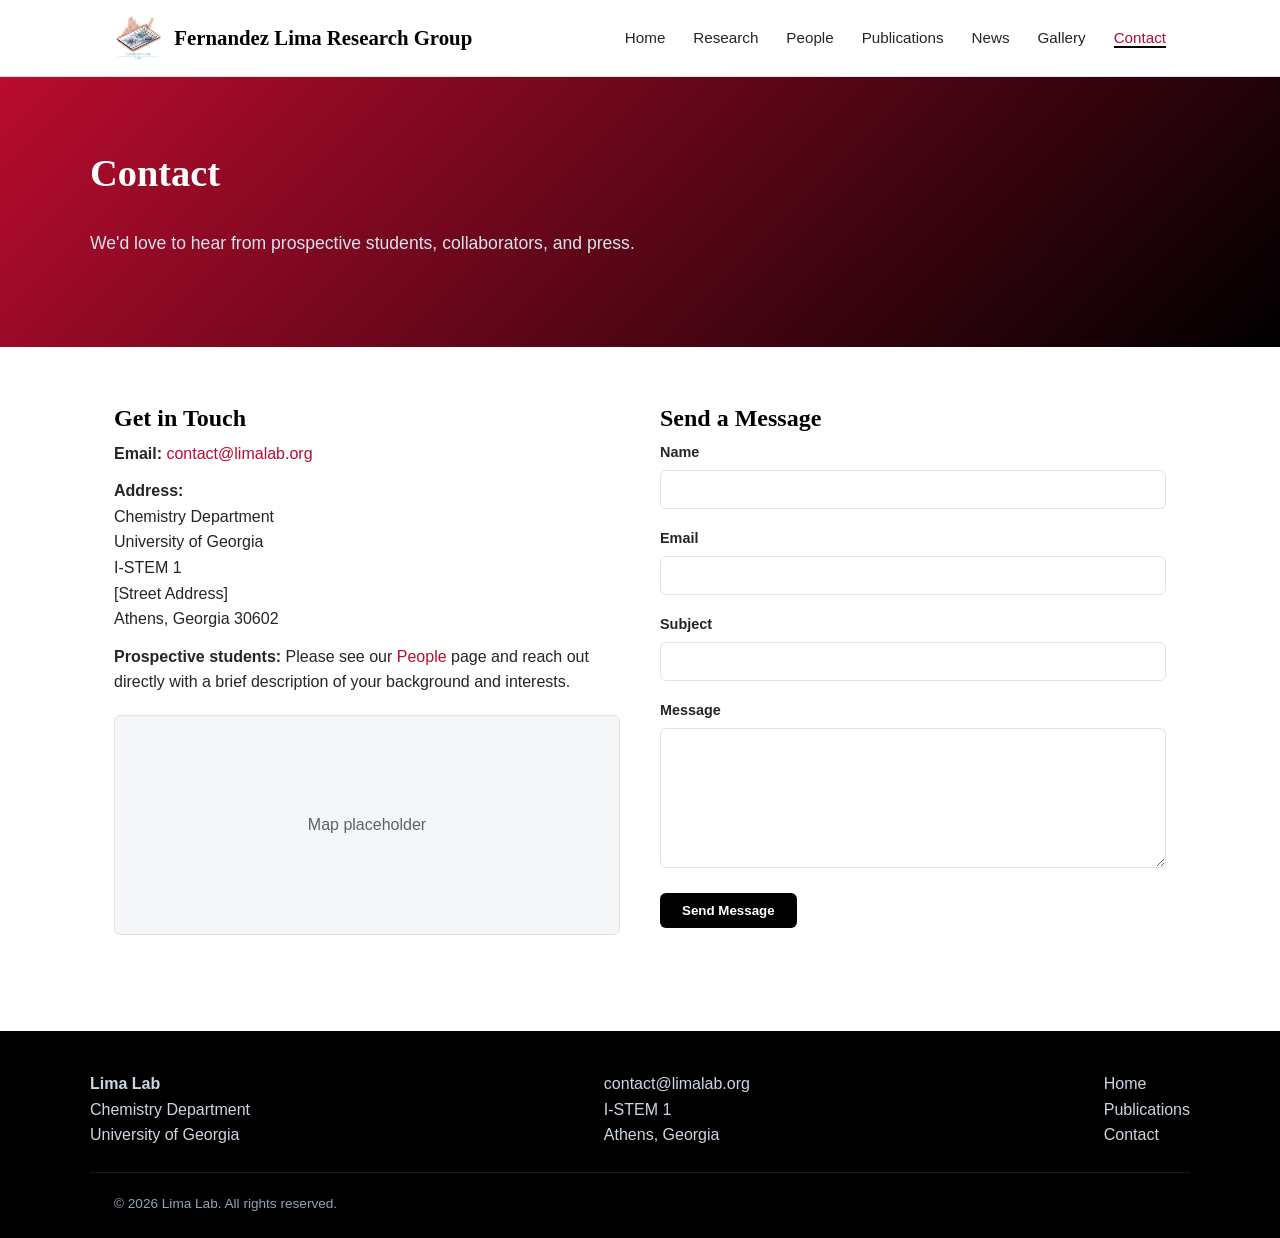
==== contact.html @ a319bb44 "Initial commit: Fernandez Lima Research Group website" ====
<!DOCTYPE html>
<html lang="en">
<head>
  <meta charset="UTF-8" />
  <meta name="viewport" content="width=device-width, initial-scale=1.0" />
  <title>Contact — Lima Lab</title>
  <meta name="description" content="Get in touch with Lima Lab." />
  <link rel="stylesheet" href="css/style.css" />
</head>
<body>

  <header class="site-header">
    <div class="nav-wrap">
      <a href="index.html" class="brand">
        <img src="images/logowebsite_image.png" alt="Fernández-Lima Lab logo" class="brand-mark" />
        Fernandez Lima Research Group
      </a>
      <button class="nav-toggle" aria-label="Toggle navigation" aria-expanded="false">
        <span class="nav-toggle-bar"></span>
        <span class="nav-toggle-bar"></span>
        <span class="nav-toggle-bar"></span>
      </button>
      <nav class="main-nav">
        <ul>
          <li><a href="index.html">Home</a></li>
          <li><a href="research.html">Research</a></li>
          <li><a href="people.html">People</a></li>
          <li><a href="publications.html">Publications</a></li>
          <li><a href="news.html">News</a></li>
          <li><a href="gallery.html">Gallery</a></li>
          <li><a href="contact.html" class="active">Contact</a></li>
        </ul>
      </nav>
    </div>
  </header>

  <section class="hero">
    <div class="hero-inner">
      <h1>Contact</h1>
      <p>We'd love to hear from prospective students, collaborators, and press.</p>
    </div>
  </section>

  <section>
    <div class="container">
      <div class="contact-grid">
        <div class="contact-info">
          <h2 class="section-title">Get in Touch</h2>
          <p><strong>Email:</strong> <a href="mailto:contact@limalab.org">contact@limalab.org</a></p>
          <p><strong>Address:</strong><br />
            Chemistry Department<br />
            University of Georgia<br />
            I-STEM 1<br />
            [Street Address]<br />
            Athens, Georgia 30602
          </p>
          <p><strong>Prospective students:</strong> Please see our <a href="people.html">People</a> page and
            reach out directly with a brief description of your background and interests.</p>
          <div class="map-placeholder">Map placeholder</div>
        </div>

        <form class="contact-form">
          <h2 class="section-title">Send a Message</h2>
          <label for="name">Name</label>
          <input type="text" id="name" name="name" required />

          <label for="email">Email</label>
          <input type="email" id="email" name="email" required />

          <label for="subject">Subject</label>
          <input type="text" id="subject" name="subject" />

          <label for="message">Message</label>
          <textarea id="message" name="message" required></textarea>

          <button type="submit" class="btn">Send Message</button>
        </form>
      </div>
    </div>
  </section>

  <footer class="site-footer">
    <div class="footer-inner">
      <div>
        <strong>Lima Lab</strong><br />
        Chemistry Department<br />
        University of Georgia
      </div>
      <div>
        <a href="mailto:contact@limalab.org">contact@limalab.org</a><br />
        I-STEM 1<br />
        Athens, Georgia
      </div>
      <div>
        <a href="index.html">Home</a><br />
        <a href="publications.html">Publications</a><br />
        <a href="contact.html">Contact</a>
      </div>
    </div>
    <div class="footer-bottom container">
      &copy; 2026 Lima Lab. All rights reserved.
    </div>
  </footer>

  <script src="js/main.js"></script>
</body>
</html>
---- css/style.css ----
/* ===== Variables ===== */
:root {
  --color-primary: #ba0c2f;
  --color-primary-dark: #000000;
  --color-accent: #000000;
  --color-bg: #ffffff;
  --color-bg-alt: #f4f6f8;
  --color-text: #232527;
  --color-text-muted: #5b636a;
  --color-border: #e0e4e8;
  --max-width: 1100px;
  --radius: 6px;
  --font-body: -apple-system, BlinkMacSystemFont, "Segoe UI", Helvetica, Arial, sans-serif;
  --font-heading: Georgia, "Times New Roman", serif;
}

/* ===== Reset ===== */
* {
  box-sizing: border-box;
}

html {
  scroll-behavior: smooth;
}

body {
  margin: 0;
  font-family: var(--font-body);
  color: var(--color-text);
  background: var(--color-bg);
  line-height: 1.6;
}

img {
  max-width: 100%;
  display: block;
}

a {
  color: var(--color-primary);
  text-decoration: none;
}

a:hover {
  text-decoration: underline;
}

h1, h2, h3, h4 {
  font-family: var(--font-heading);
  color: var(--color-primary-dark);
  line-height: 1.25;
  margin-top: 0;
}

.container {
  max-width: var(--max-width);
  margin: 0 auto;
  padding: 0 24px;
}

/* ===== Header ===== */
.site-header {
  background: var(--color-bg);
  border-bottom: 1px solid var(--color-border);
  position: sticky;
  top: 0;
  z-index: 100;
}

.nav-wrap {
  display: flex;
  align-items: center;
  justify-content: space-between;
  padding: 16px 24px;
  max-width: var(--max-width);
  margin: 0 auto;
}

.brand {
  display: flex;
  align-items: center;
  gap: 12px;
  font-family: var(--font-heading);
  font-size: 1.3rem;
  font-weight: bold;
  color: var(--color-primary-dark);
}

.brand:hover {
  text-decoration: none;
}

.brand-mark {
  height: 44px;
  width: auto;
  flex-shrink: 0;
}

.nav-toggle {
  display: none;
  background: none;
  border: 1px solid var(--color-border);
  border-radius: var(--radius);
  padding: 8px 10px;
  cursor: pointer;
}

.nav-toggle-bar {
  display: block;
  width: 20px;
  height: 2px;
  background: var(--color-text);
  margin: 4px 0;
}

.main-nav ul {
  list-style: none;
  display: flex;
  gap: 28px;
  margin: 0;
  padding: 0;
}

.main-nav a {
  color: var(--color-text);
  font-size: 0.95rem;
  font-weight: 500;
}

.main-nav a.active,
.main-nav a:hover {
  color: var(--color-primary);
  text-decoration: none;
  border-bottom: 2px solid var(--color-accent);
}

/* ===== Hero ===== */
.hero {
  background: linear-gradient(135deg, var(--color-primary) 0%, var(--color-primary-dark) 100%);
  color: #fff;
  padding: 72px 24px;
}

.hero-inner {
  max-width: var(--max-width);
  margin: 0 auto;
}

.hero h1 {
  color: #fff;
  font-size: 2.4rem;
  max-width: 720px;
}

.hero p {
  max-width: 640px;
  font-size: 1.1rem;
  color: #dbe4ee;
}

.hero .btn {
  margin-top: 12px;
}

/* ===== Buttons ===== */
.btn {
  display: inline-block;
  background: var(--color-accent);
  color: #fff;
  padding: 10px 22px;
  border-radius: var(--radius);
  font-weight: 600;
  border: none;
  cursor: pointer;
}

.btn:hover {
  background: #2a2a2a;
  text-decoration: none;
}

.btn-outline {
  background: transparent;
  border: 1px solid #fff;
  color: #fff;
}

.btn-outline:hover {
  background: rgba(255, 255, 255, 0.1);
}

/* ===== Sections ===== */
section {
  padding: 56px 0;
}

section.alt {
  background: var(--color-bg-alt);
}

.section-title {
  margin-bottom: 8px;
}

.section-lede {
  color: var(--color-text-muted);
  max-width: 640px;
  margin-bottom: 32px;
}

/* ===== Cards / Grids ===== */
.grid {
  display: grid;
  gap: 24px;
}

.grid-3 {
  grid-template-columns: repeat(3, 1fr);
}

.grid-2 {
  grid-template-columns: repeat(2, 1fr);
}

.card {
  background: #fff;
  border: 1px solid var(--color-border);
  border-radius: var(--radius);
  padding: 24px;
}

.card h3 {
  margin-bottom: 8px;
  font-size: 1.15rem;
}

.card p {
  color: var(--color-text-muted);
  margin-bottom: 0;
}

/* ===== People ===== */
.person-card {
  text-align: center;
}

.avatar-placeholder {
  width: 120px;
  height: 120px;
  border-radius: 50%;
  background: var(--color-bg-alt);
  border: 1px solid var(--color-border);
  margin: 0 auto 16px;
  display: flex;
  align-items: center;
  justify-content: center;
  color: var(--color-text-muted);
  font-size: 0.85rem;
}

.avatar-photo {
  width: 120px;
  height: 120px;
  border-radius: 50%;
  object-fit: cover;
  border: 1px solid var(--color-border);
  margin: 0 auto 16px;
  flex-shrink: 0;
  display: block;
}

.person-role {
  color: var(--color-accent);
  font-size: 0.85rem;
  font-weight: 600;
  text-transform: uppercase;
  letter-spacing: 0.03em;
  margin-bottom: 8px;
}

.person-pi {
  display: flex;
  align-items: flex-start;
  gap: 40px;
  text-align: left;
  width: 100%;
  padding: 40px;
}

.person-pi-media {
  display: flex;
  flex-direction: column;
  align-items: center;
  gap: 16px;
  flex-shrink: 0;
}

.person-pi .avatar-placeholder,
.person-pi .avatar-photo {
  width: 200px;
  height: 200px;
  margin: 0;
  flex-shrink: 0;
  font-size: 0.95rem;
}

.person-pi h3 {
  font-size: 1.6rem;
}

.person-pi p {
  color: var(--color-text-muted);
  max-width: 640px;
}

@media (max-width: 640px) {
  .person-pi {
    flex-direction: column;
    text-align: center;
    padding: 28px;
  }
}

.contact-links {
  display: flex;
  flex-direction: row;
  justify-content: center;
  align-items: center;
  gap: 14px;
  margin-top: 12px;
}

.social-link {
  display: inline-flex;
  align-items: center;
  justify-content: center;
  color: var(--color-primary);
}

.contact-links .social-link {
  margin-top: 0;
}

.social-link:hover {
  opacity: 0.7;
}

.social-icon {
  width: 20px;
  height: 20px;
  fill: currentColor;
  flex-shrink: 0;
}

/* ===== Flip Cards ===== */
.flip-card {
  perspective: 1200px;
}

.flip-card-inner {
  position: relative;
  width: 100%;
  min-height: 360px;
  transition: transform 0.6s;
  transform-style: preserve-3d;
  cursor: pointer;
}

.flip-card.flipped .flip-card-inner {
  transform: rotateY(180deg);
}

.flip-card-front,
.flip-card-back {
  position: absolute;
  inset: 0;
  backface-visibility: hidden;
  -webkit-backface-visibility: hidden;
  background: #fff;
  border: 1px solid var(--color-border);
  border-radius: var(--radius);
  padding: 24px;
  text-align: center;
  display: flex;
  flex-direction: column;
  align-items: center;
}

.flip-card-front {
  justify-content: center;
}

.flip-card-back {
  transform: rotateY(180deg);
  overflow-y: auto;
  justify-content: flex-start;
}

.flip-card-back p {
  color: var(--color-text-muted);
  font-size: 0.88rem;
  text-align: left;
}

.flip-hint {
  margin-top: 14px;
  font-size: 0.78rem;
  color: var(--color-text-muted);
  font-style: italic;
}

.flip-back-hint {
  margin-top: auto;
  padding-top: 10px;
  font-size: 0.78rem;
  color: var(--color-text-muted);
  font-style: italic;
}

.flip-card:focus-visible .flip-card-inner {
  outline: 2px solid var(--color-primary);
  outline-offset: 4px;
}

/* ===== Gallery / Carousel ===== */
.carousel {
  max-width: 800px;
  margin: 0 auto;
  border-radius: var(--radius);
  overflow: hidden;
  background: var(--color-bg-alt);
}

.carousel-viewport {
  position: relative;
  overflow: hidden;
}

.carousel-track {
  display: flex;
  transition: transform 0.4s ease;
}

.carousel-slide {
  flex: 0 0 100%;
}

.carousel-slide img {
  width: 100%;
  aspect-ratio: 16 / 10;
  object-fit: cover;
  display: block;
}

.gallery-placeholder {
  width: 100%;
  aspect-ratio: 16 / 10;
  background: var(--color-bg-alt);
  border: 1px solid var(--color-border);
  display: flex;
  align-items: center;
  justify-content: center;
  color: var(--color-text-muted);
  font-size: 0.95rem;
}

.carousel-caption {
  padding: 16px 20px;
  color: var(--color-text-muted);
  font-size: 0.9rem;
  border-top: 1px solid var(--color-border);
  background: #fff;
}

.carousel-btn {
  position: absolute;
  top: 0;
  bottom: 0;
  width: 52px;
  border: none;
  background: rgba(0, 0, 0, 0.35);
  color: #fff;
  font-size: 1.6rem;
  cursor: pointer;
  display: flex;
  align-items: center;
  justify-content: center;
  transition: background 0.2s ease;
}

.carousel-btn:hover {
  background: rgba(0, 0, 0, 0.55);
}

.carousel-prev {
  left: 0;
}

.carousel-next {
  right: 0;
}

.carousel-dots {
  display: flex;
  justify-content: center;
  gap: 10px;
  padding: 16px 20px 20px;
  background: #fff;
}

.carousel-dot {
  width: 10px;
  height: 10px;
  border-radius: 50%;
  border: 1px solid var(--color-primary);
  background: transparent;
  padding: 0;
  cursor: pointer;
}

.carousel-dot.active {
  background: var(--color-primary);
}

@media (max-width: 640px) {
  .carousel-btn {
    width: 40px;
    font-size: 1.3rem;
  }
}

/* ===== Publications ===== */
.pub-list {
  list-style: none;
  padding: 0;
  margin: 0;
}

.pub-item {
  border-bottom: 1px solid var(--color-border);
  padding: 20px 0;
}

.pub-item:first-child {
  padding-top: 0;
}

.pub-item .pub-year {
  display: inline-block;
  background: var(--color-bg-alt);
  color: var(--color-text-muted);
  font-size: 0.8rem;
  padding: 2px 8px;
  border-radius: 4px;
  margin-bottom: 8px;
}

.pub-item h3 {
  font-size: 1.05rem;
  margin-bottom: 4px;
}

.pub-item .pub-authors,
.pub-item .pub-venue {
  color: var(--color-text-muted);
  font-size: 0.92rem;
  margin: 0;
}

.filter-bar {
  display: flex;
  gap: 10px;
  flex-wrap: wrap;
  margin-bottom: 28px;
}

.filter-btn {
  background: #fff;
  border: 1px solid var(--color-border);
  border-radius: 999px;
  padding: 6px 16px;
  font-size: 0.85rem;
  cursor: pointer;
}

.filter-btn.active,
.filter-btn:hover {
  background: var(--color-primary);
  color: #fff;
  border-color: var(--color-primary);
}

/* ===== News ===== */
.news-item {
  display: grid;
  grid-template-columns: 120px 1fr;
  gap: 24px;
  padding: 24px 0;
  border-bottom: 1px solid var(--color-border);
}

.news-date {
  color: var(--color-text-muted);
  font-size: 0.85rem;
  font-weight: 600;
}

/* ===== Contact ===== */
.contact-grid {
  display: grid;
  grid-template-columns: 1fr 1fr;
  gap: 40px;
}

.contact-form label {
  display: block;
  font-weight: 600;
  margin-bottom: 6px;
  font-size: 0.9rem;
}

.contact-form input,
.contact-form textarea {
  width: 100%;
  padding: 10px 12px;
  border: 1px solid var(--color-border);
  border-radius: var(--radius);
  margin-bottom: 18px;
  font-family: inherit;
  font-size: 0.95rem;
}

.contact-form textarea {
  min-height: 140px;
  resize: vertical;
}

.contact-info p {
  margin: 0 0 12px;
}

.map-placeholder {
  margin-top: 20px;
  background: var(--color-bg-alt);
  border: 1px solid var(--color-border);
  border-radius: var(--radius);
  height: 220px;
  display: flex;
  align-items: center;
  justify-content: center;
  color: var(--color-text-muted);
}

/* ===== Footer ===== */
.site-footer {
  background: var(--color-primary-dark);
  color: #cbd6e2;
  padding: 40px 24px 24px;
  margin-top: 40px;
}

.footer-inner {
  max-width: var(--max-width);
  margin: 0 auto;
  display: flex;
  justify-content: space-between;
  flex-wrap: wrap;
  gap: 24px;
}

.site-footer a {
  color: #cbd6e2;
}

.footer-bottom {
  max-width: var(--max-width);
  margin: 24px auto 0;
  padding-top: 20px;
  border-top: 1px solid rgba(255, 255, 255, 0.1);
  font-size: 0.85rem;
  color: #93a3b5;
}

/* ===== Responsive ===== */
@media (max-width: 800px) {
  .grid-3 {
    grid-template-columns: 1fr 1fr;
  }
  .contact-grid {
    grid-template-columns: 1fr;
  }
}

@media (max-width: 640px) {
  .nav-toggle {
    display: block;
  }

  .main-nav {
    display: none;
    width: 100%;
  }

  .main-nav.open {
    display: block;
  }

  .nav-wrap {
    flex-wrap: wrap;
  }

  .main-nav ul {
    flex-direction: column;
    gap: 0;
    padding-top: 12px;
  }

  .main-nav a {
    display: block;
    padding: 12px 0;
    border-bottom: 1px solid var(--color-border);
  }

  .grid-3,
  .grid-2 {
    grid-template-columns: 1fr;
  }

  .news-item {
    grid-template-columns: 1fr;
    gap: 6px;
  }

  .hero h1 {
    font-size: 1.8rem;
  }
}
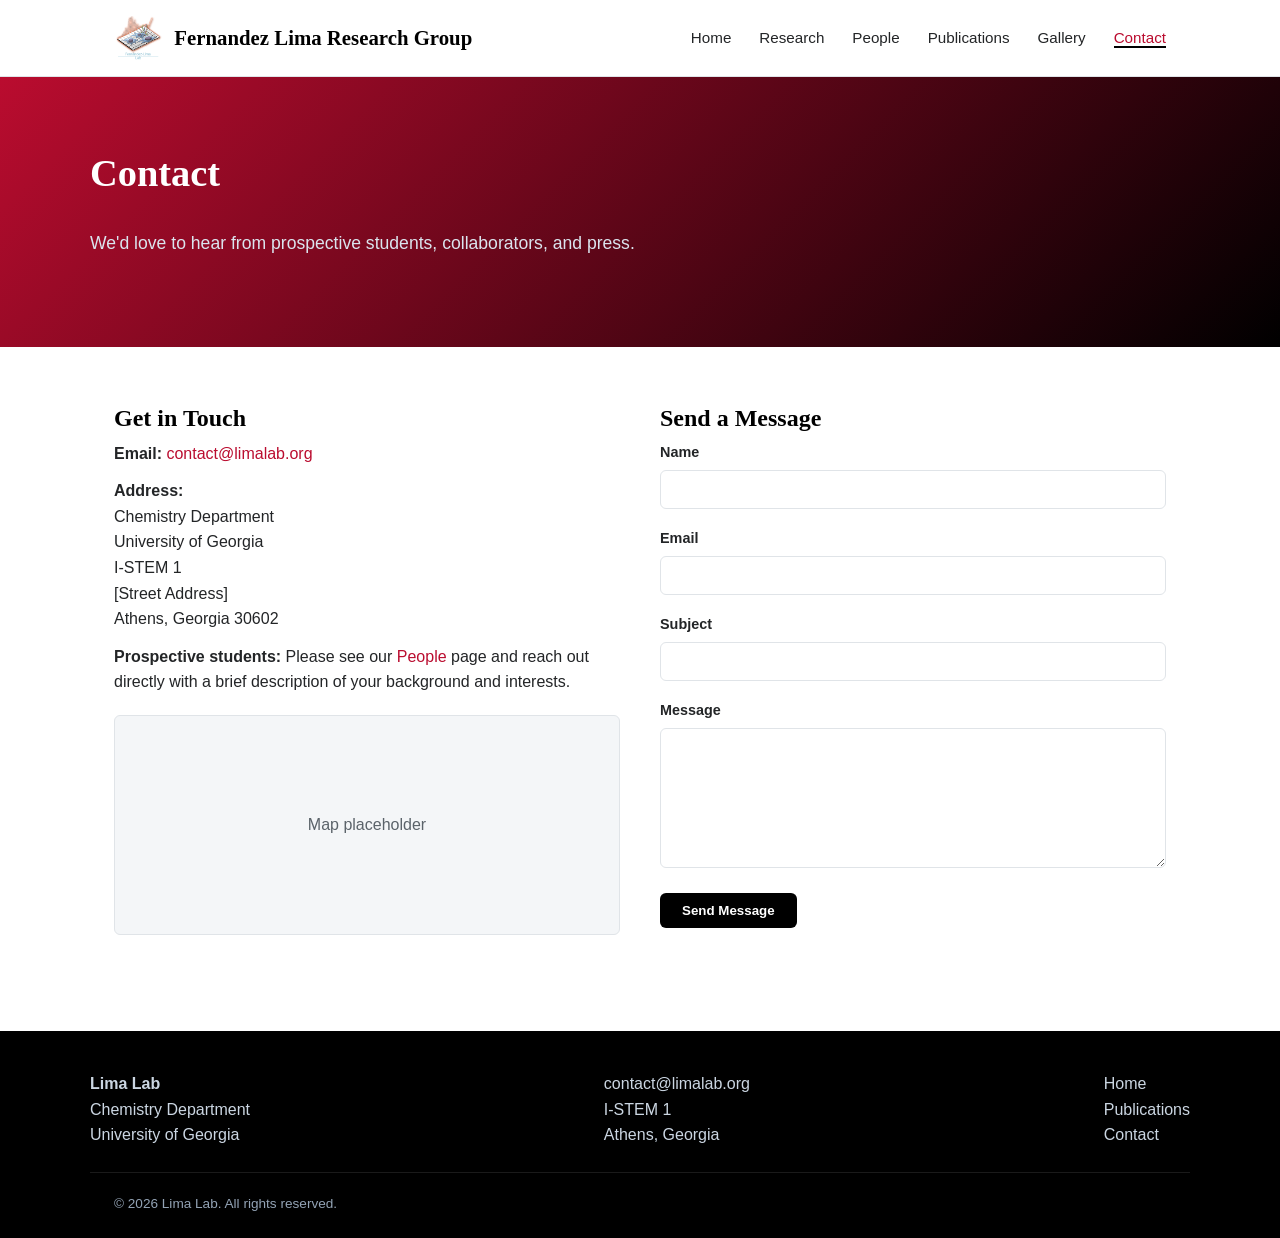
==== commit 7ce728ff: "Updates Moved Instrument figures from index to research" ====
--- a/contact.html
+++ b/contact.html
@@ -26,7 +26,6 @@
           <li><a href="research.html">Research</a></li>
           <li><a href="people.html">People</a></li>
           <li><a href="publications.html">Publications</a></li>
-          <li><a href="news.html">News</a></li>
           <li><a href="gallery.html">Gallery</a></li>
           <li><a href="contact.html" class="active">Contact</a></li>
         </ul>
--- a/css/style.css
+++ b/css/style.css
@@ -239,6 +239,26 @@
   margin-bottom: 0;
 }
 
+/* Research areas overview figure */
+.research-areas-heading {
+  margin-top: 40px;
+  margin-bottom: 16px;
+  font-size: 1.3rem;
+}
+
+.research-overview-figure {
+  margin: 0;
+  text-align: center;
+}
+
+.research-overview-figure img {
+  max-width: 100%;
+  height: auto;
+  border: 1px solid var(--color-border);
+  border-radius: var(--radius);
+  background: #fff;
+}
+
 /* ===== People ===== */
 .person-card {
   text-align: center;
@@ -590,6 +610,137 @@
   border-color: var(--color-primary);
 }
 
+.filter-count {
+  opacity: 0.7;
+  font-variant-numeric: tabular-nums;
+}
+
+/* Category tags — aligned with the lab's 10 core research areas, plus a legacy
+   "Foundational Physics & Instrumentation" bucket for pre-2013 papers */
+:root {
+  --cat-imaging: #1f8fb0;
+  --cat-protein: #178a82;
+  --cat-epigenetics: #8a8f1f;
+  --cat-metabolomics: #4a8f3c;
+  --cat-lipidomics: #8c2f3d;
+  --cat-drug: #ba0c2f;
+  --cat-trace: #2f8f52;
+  --cat-environmental: #a98f2b;
+  --cat-contaminants: #2f8f7a;
+  --cat-outreach: #3b6e8f;
+  --cat-physics: #6b6f76;
+}
+
+.pub-item h3 {
+  font-size: 1.05rem;
+  margin-bottom: 6px;
+}
+
+.pub-item h3 a {
+  color: var(--color-primary-dark);
+}
+
+.pub-item h3 a:hover {
+  color: var(--color-primary);
+}
+
+.pub-tags {
+  display: flex;
+  flex-wrap: wrap;
+  align-items: center;
+  gap: 8px;
+  margin-top: 10px;
+}
+
+.tag {
+  display: inline-flex;
+  align-items: center;
+  gap: 6px;
+  font-size: 0.75rem;
+  font-weight: 600;
+  padding: 4px 10px;
+  border-radius: 999px;
+  background: color-mix(in srgb, var(--tag-color) 12%, #fff);
+  color: var(--tag-color);
+}
+
+.tag-dot {
+  width: 6px;
+  height: 6px;
+  border-radius: 50%;
+  background: var(--tag-color);
+  flex-shrink: 0;
+}
+
+.tag-imaging { --tag-color: var(--cat-imaging); }
+.tag-protein { --tag-color: var(--cat-protein); }
+.tag-epigenetics { --tag-color: var(--cat-epigenetics); }
+.tag-metabolomics { --tag-color: var(--cat-metabolomics); }
+.tag-lipidomics { --tag-color: var(--cat-lipidomics); }
+.tag-drug { --tag-color: var(--cat-drug); }
+.tag-trace { --tag-color: var(--cat-trace); }
+.tag-environmental { --tag-color: var(--cat-environmental); }
+.tag-contaminants { --tag-color: var(--cat-contaminants); }
+.tag-outreach { --tag-color: var(--cat-outreach); }
+.tag-physics { --tag-color: var(--cat-physics); }
+
+.badge {
+  display: inline-flex;
+  align-items: center;
+  font-size: 0.75rem;
+  font-weight: 600;
+  padding: 4px 10px;
+  border-radius: 999px;
+}
+
+.badge-oa {
+  background: #e5f2ed;
+  color: #1f6b4f;
+}
+
+.badge-preprint {
+  background: var(--color-bg-alt);
+  color: var(--color-text-muted);
+}
+
+.badge-active {
+  background: #e5f2ed;
+  color: #1f6b4f;
+}
+
+/* Research grants */
+.grant-card h3 {
+  font-size: 1rem;
+}
+
+.grant-meta {
+  display: flex;
+  flex-wrap: wrap;
+  align-items: center;
+  gap: 8px;
+  margin-top: 10px;
+  font-size: 0.8rem;
+  color: var(--color-text-muted);
+}
+
+.grant-number {
+  font-variant-numeric: tabular-nums;
+}
+
+.empty-state {
+  display: none;
+  padding: 40px 24px;
+  text-align: center;
+  color: var(--color-text-muted);
+  background: var(--color-bg-alt);
+  border: 1px solid var(--color-border);
+  border-radius: var(--radius);
+}
+
+.empty-state.show {
+  display: block;
+}
+
 /* ===== News ===== */
 .news-item {
   display: grid;
